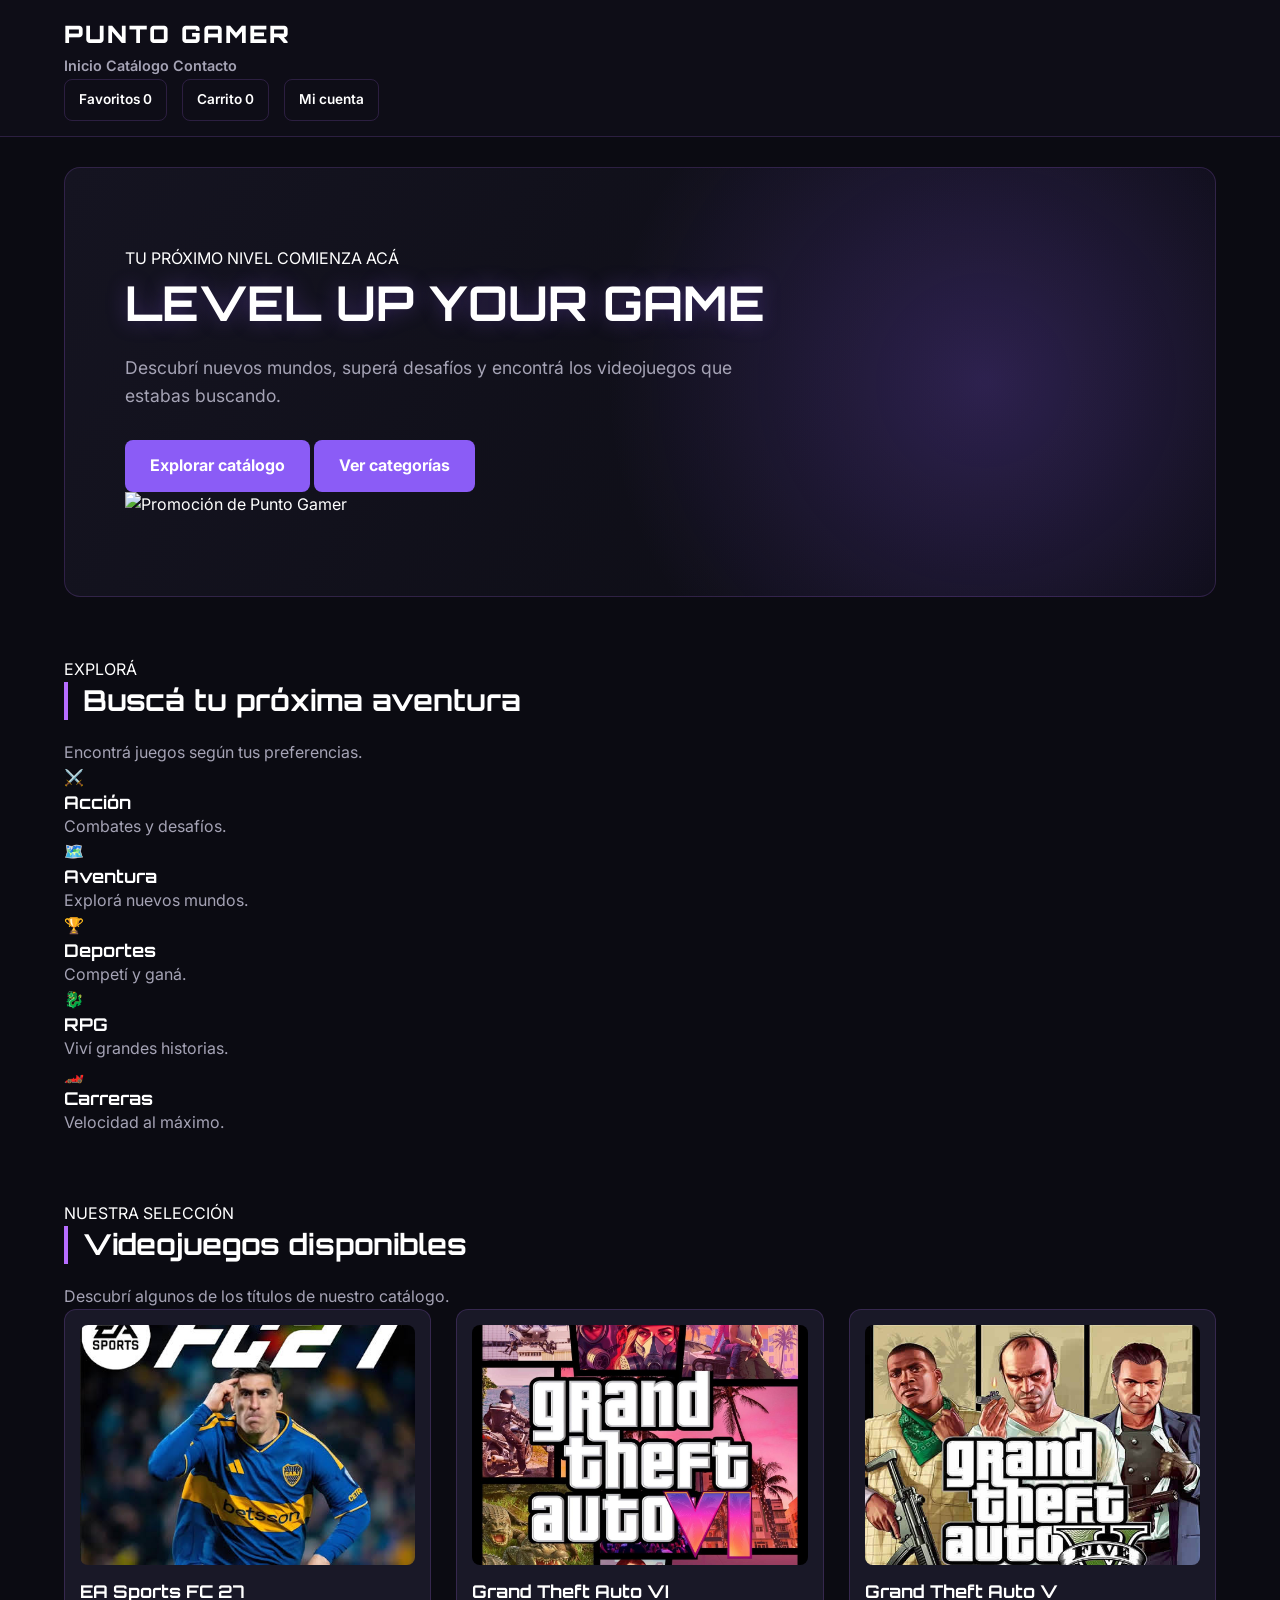
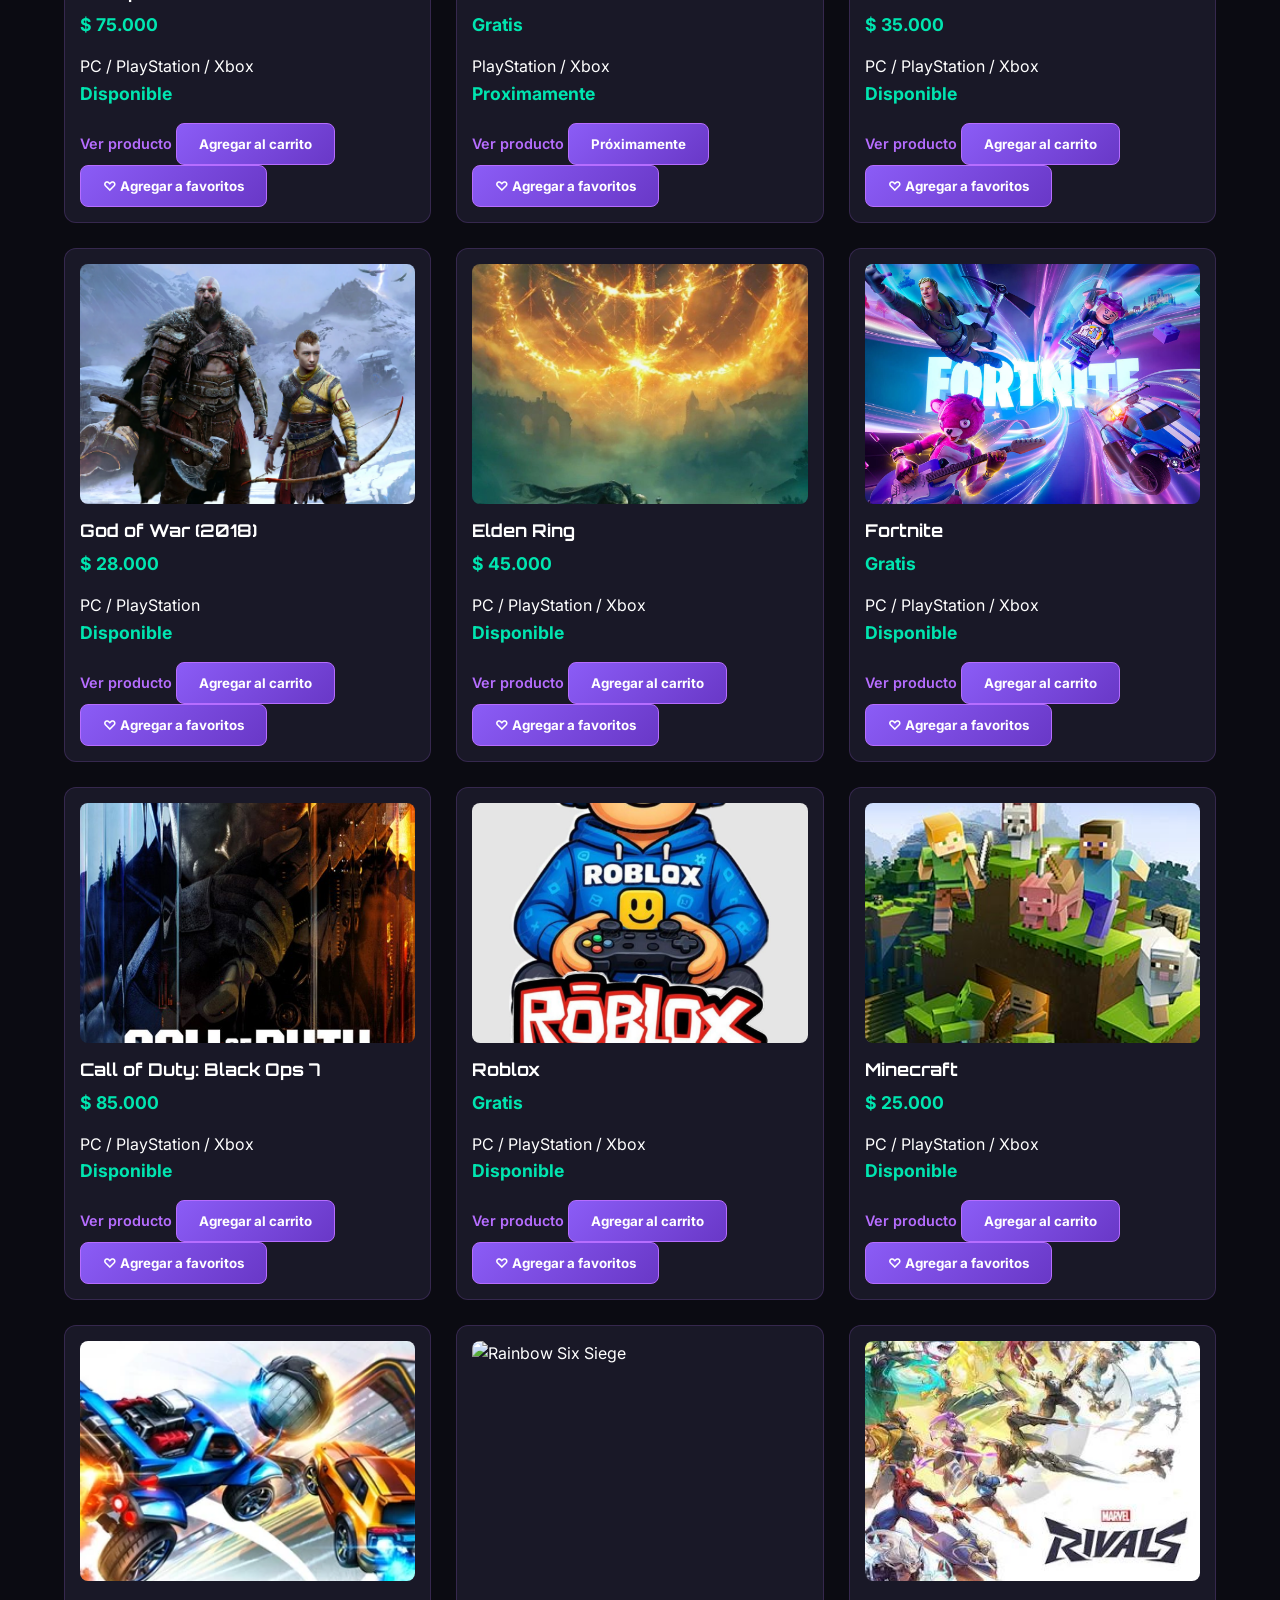
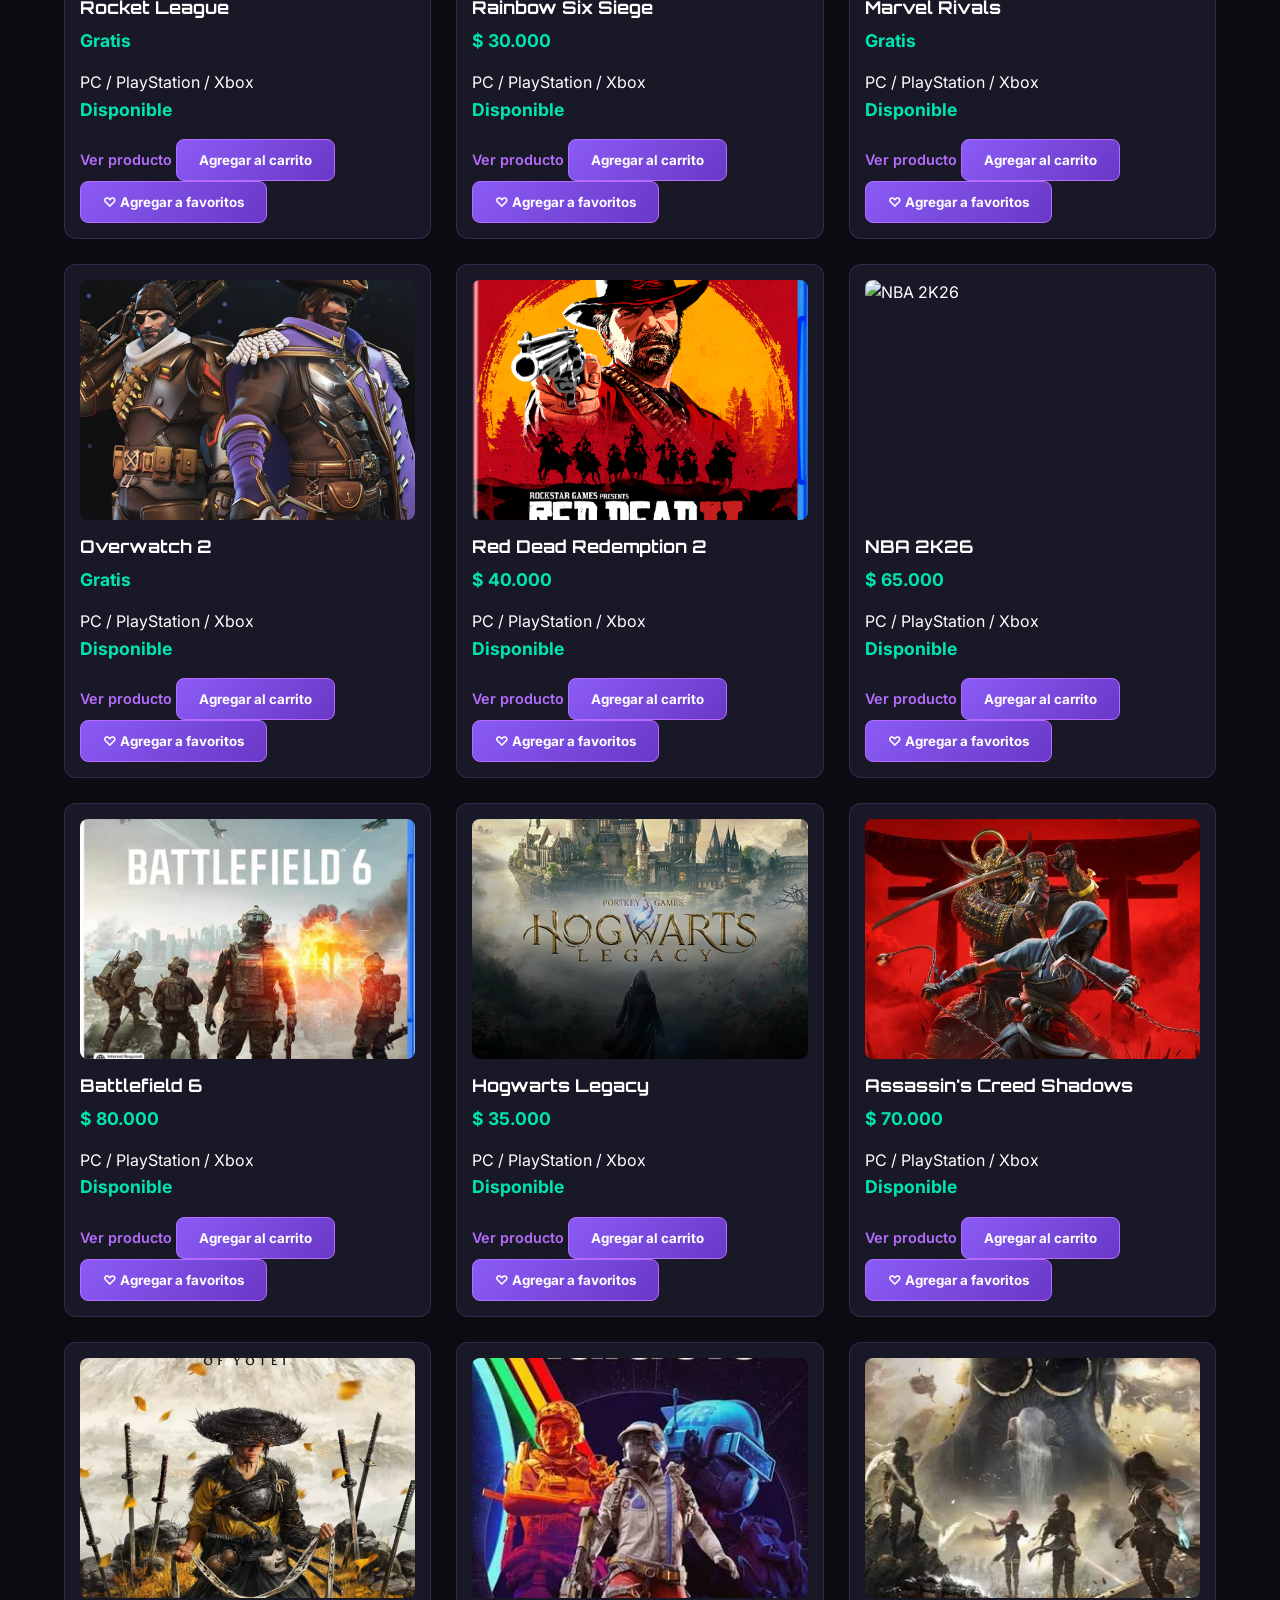
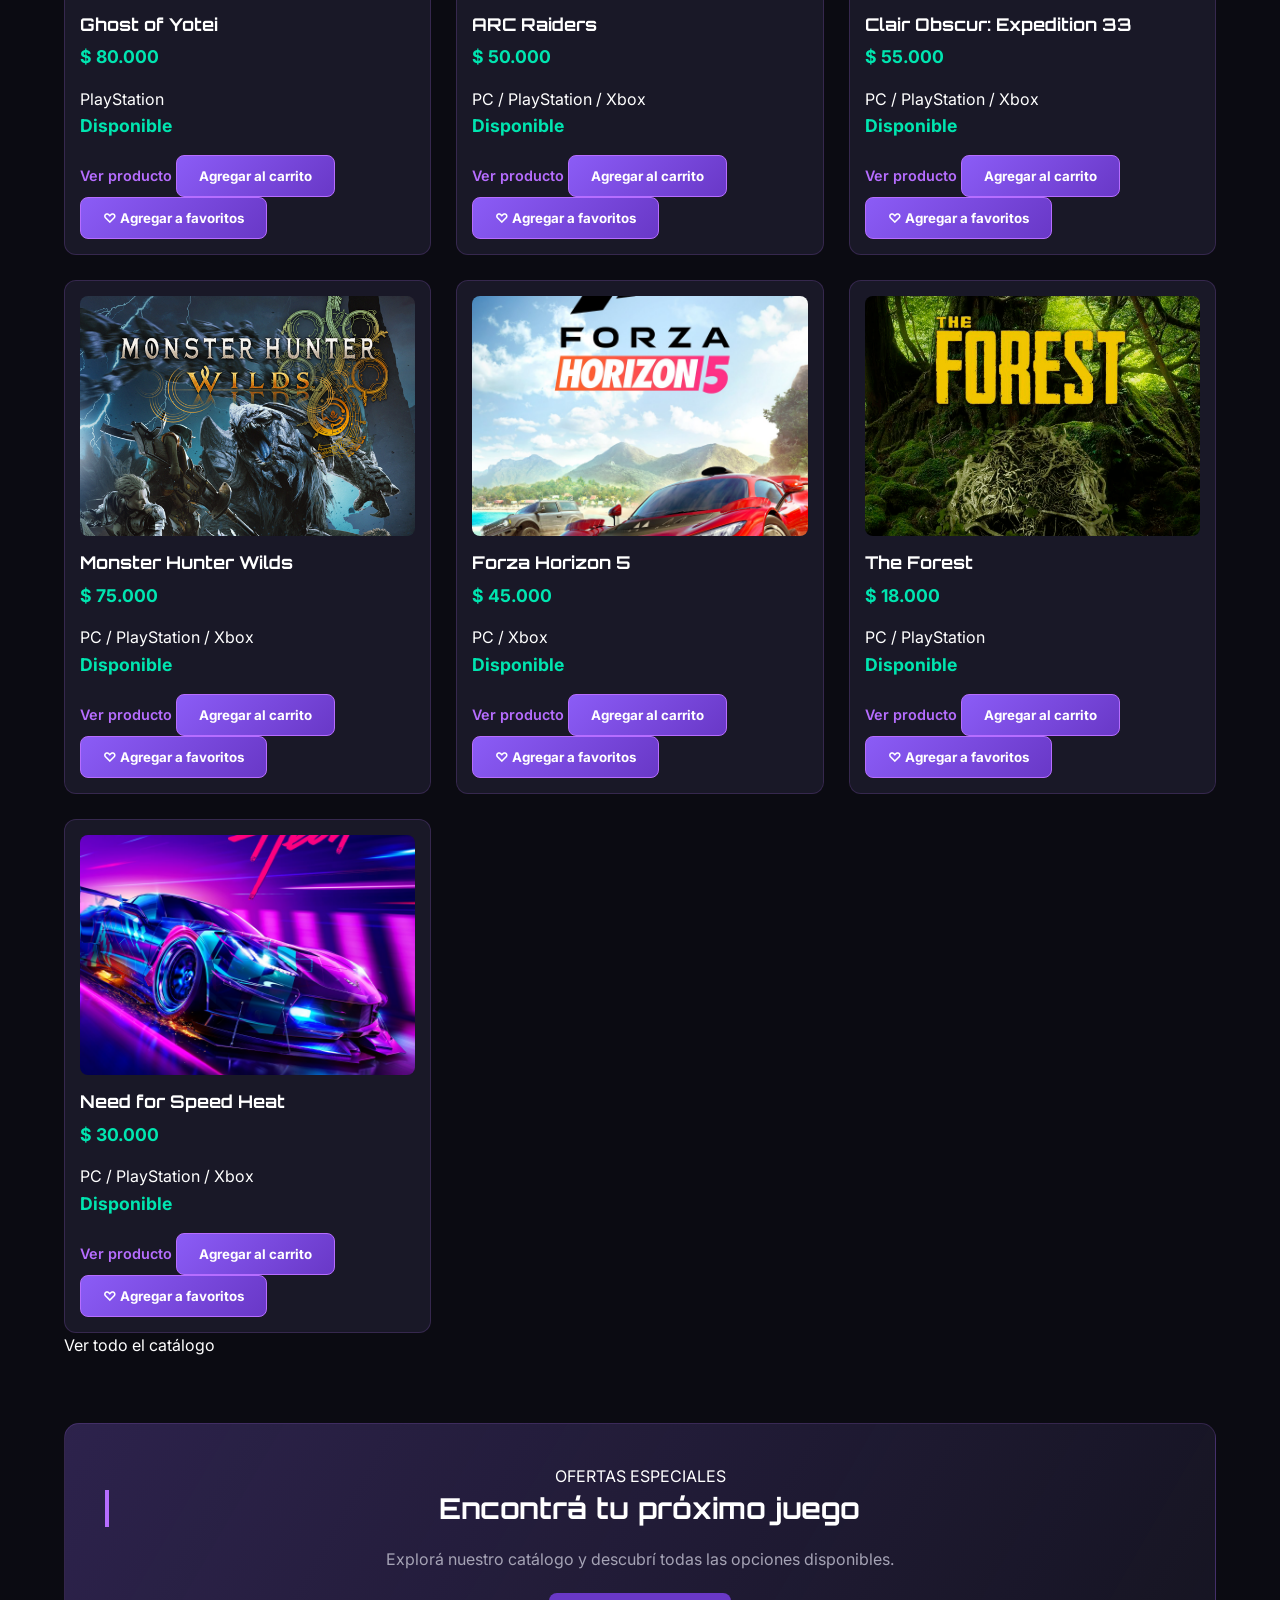
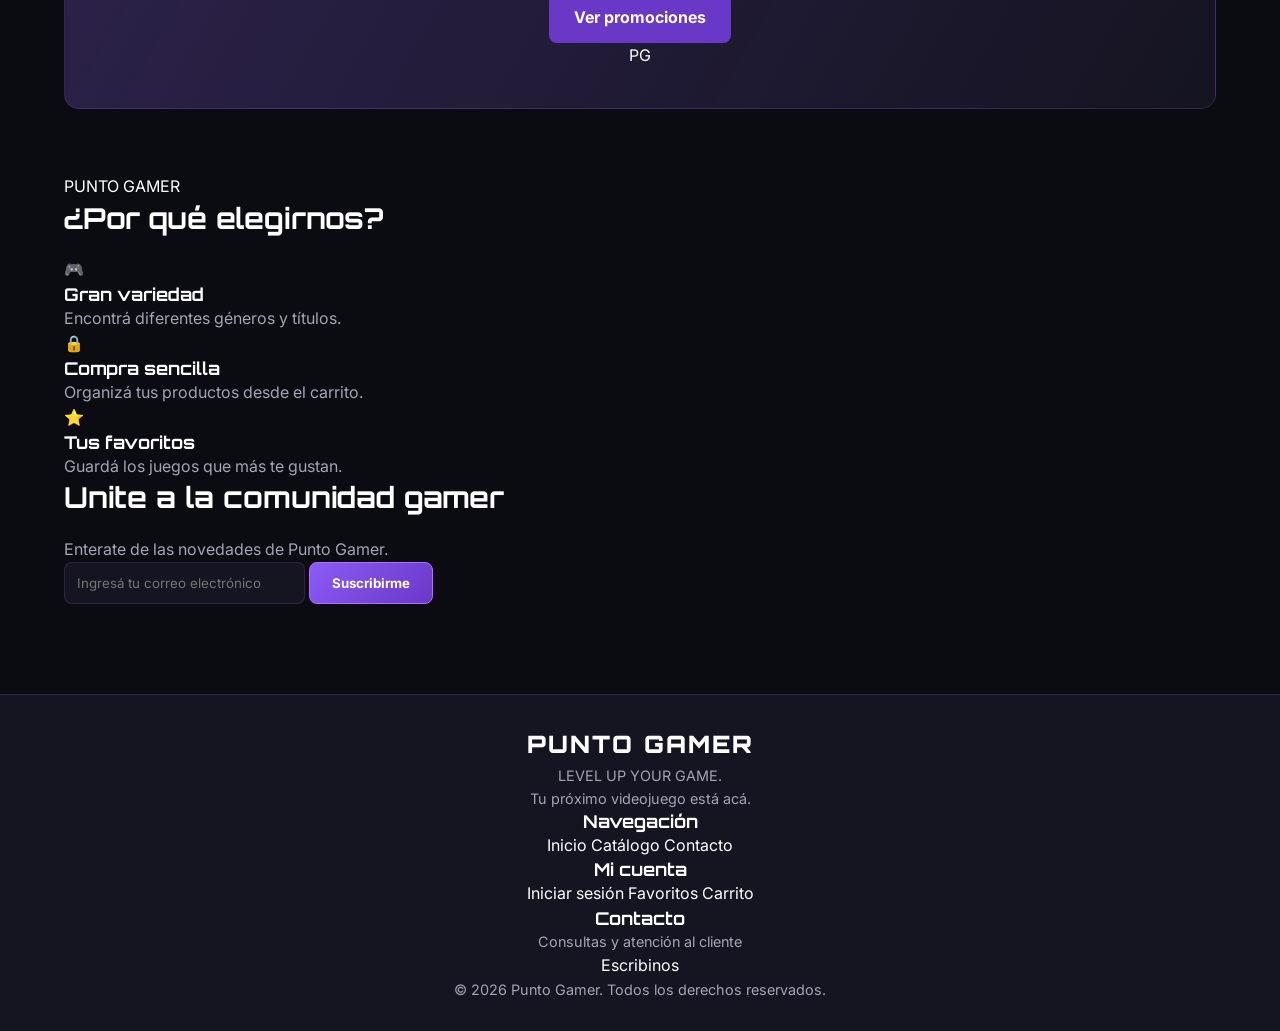
==== index.html @ 6cdcd32a "Primera entrega de Punto Gamer" ====
<!DOCTYPE html>
<html lang="es">
<head>
    <meta charset="UTF-8">
    <meta name="viewport" content="width=device-width, initial-scale=1.0">

    <meta name="description" content="Punto Gamer: encontrá videojuegos para PlayStation 4 y PlayStation 5.">
    <title>Punto Gamer | Tu tienda de videojuegos</title>

    <link rel="preconnect" href="https://fonts.googleapis.com">
    <link rel="preconnect" href="https://fonts.gstatic.com" crossorigin>
    <link href="https://fonts.googleapis.com/css2?family=Inter:wght@400;500;600;700;800&family=Orbitron:wght@500;600;700;800&display=swap" rel="stylesheet">

    <link rel="stylesheet" href="css/style.css">
</head>

<body>

    <!-- ENCABEZADO -->
    <header class="header">
        <div class="container header-container">

            <a href="index.html" class="logo">
                PUNTO <span>GAMER</span>
            </a>

            <nav class="nav">
                <a href="index.html" class="active">Inicio</a>
                <a href="pages/catalogo.html">Catálogo</a>
                <a href="pages/contacto.html">Contacto</a>
            </nav>

            <div class="header-actions">
                <a href="pages/favoritos.html">
                    Favoritos
                    <span id="contador-favoritos">0</span>
                </a>

                <a href="pages/carrito.html">
                    Carrito
                    <span id="contador-carrito">0</span>
                </a>

                <a href="pages/login.html">Mi cuenta</a>
            </div>

        </div>
    </header>

    <main>

        <!-- BANNER PRINCIPAL -->
        <section class="hero">
            <div class="container hero-content">

                <div class="hero-text">
                    <span class="hero-tag">TU PRÓXIMO NIVEL COMIENZA ACÁ</span>

                    <h1>
                        LEVEL UP
                        <span>YOUR GAME</span>
                    </h1>

                    <p>
                        Descubrí nuevos mundos, superá desafíos
                        y encontrá los videojuegos que estabas buscando.
                    </p>

                    <div class="hero-buttons">
                        <a href="pages/catalogo.html" class="btn">
                            Explorar catálogo
                        </a>

                        <a href="#categorias" class="btn btn-secondary">
                            Ver categorías
                        </a>
                    </div>
                </div>

                <div class="hero-image">
                    <img
                        src="assets/img/banners/banner-principal.jpg"
                        alt="Promoción de Punto Gamer"
                    >
                </div>

            </div>
        </section>

        <!-- CATEGORÍAS -->
        <section class="categories" id="categorias">
            <div class="container">

                <div class="section-heading">
                    <span class="section-tag">EXPLORÁ</span>
                    <h2>Buscá tu próxima aventura</h2>
                    <p>Encontrá juegos según tus preferencias.</p>
                </div>

                <div class="category-grid">

                    <a href="pages/catalogo.html" class="category-card">
                        <div class="category-icon">⚔️</div>
                        <h3>Acción</h3>
                        <p>Combates y desafíos.</p>
                    </a>

                    <a href="pages/catalogo.html" class="category-card">
                        <div class="category-icon">🗺️</div>
                        <h3>Aventura</h3>
                        <p>Explorá nuevos mundos.</p>
                    </a>

                    <a href="pages/catalogo.html" class="category-card">
                        <div class="category-icon">🏆</div>
                        <h3>Deportes</h3>
                        <p>Competí y ganá.</p>
                    </a>

                    <a href="pages/catalogo.html" class="category-card">
                        <div class="category-icon">🐉</div>
                        <h3>RPG</h3>
                        <p>Viví grandes historias.</p>
                    </a>

                    <a href="pages/catalogo.html" class="category-card">
                        <div class="category-icon">🏎️</div>
                        <h3>Carreras</h3>
                        <p>Velocidad al máximo.</p>
                    </a>

                </div>
            </div>
        </section>

        <!-- VIDEOJUEGOS -->
        <section class="featured">
            <div class="container">

                <div class="section-heading">
                    <span class="section-tag">NUESTRA SELECCIÓN</span>
                    <h2>Videojuegos disponibles</h2>
                    <p>Descubrí algunos de los títulos de nuestro catálogo.</p>
                </div>

                <div class="product-list" id="lista-productos"></div>

                <div class="section-footer">
                    <a href="pages/catalogo.html" class="btn">
                        Ver todo el catálogo
                    </a>
                </div>

            </div>
        </section>

        <!-- PROMOCIONES -->
        <section class="offers">
            <div class="container">

                <div class="offer-content">
                    <div>
                        <span class="section-tag">OFERTAS ESPECIALES</span>
                        <h2>Encontrá tu próximo juego</h2>
                        <p>
                            Explorá nuestro catálogo y descubrí
                            todas las opciones disponibles.
                        </p>

                        <a href="pages/catalogo.html" class="btn">
                            Ver promociones
                        </a>
                    </div>

                    <div class="offer-decoration">
                        <span>PG</span>
                    </div>
                </div>

            </div>
        </section>

        <!-- VENTAJAS -->
        <section class="benefits">
            <div class="container">

                <div class="section-heading">
                    <span class="section-tag">PUNTO GAMER</span>
                    <h2>¿Por qué elegirnos?</h2>
                </div>

                <div class="benefits-grid">

                    <article class="benefit-card">
                        <span>🎮</span>
                        <h3>Gran variedad</h3>
                        <p>Encontrá diferentes géneros y títulos.</p>
                    </article>

                    <article class="benefit-card">
                        <span>🔒</span>
                        <h3>Compra sencilla</h3>
                        <p>Organizá tus productos desde el carrito.</p>
                    </article>

                    <article class="benefit-card">
                        <span>⭐</span>
                        <h3>Tus favoritos</h3>
                        <p>Guardá los juegos que más te gustan.</p>
                    </article>

                </div>
            </div>
        </section>

        <!-- NEWSLETTER -->
        <section class="newsletter">
            <div class="container">
                <h2>Unite a la comunidad gamer</h2>
                <p>Enterate de las novedades de Punto Gamer.</p>

                <form class="newsletter-form">
                    <input
                        type="email"
                        placeholder="Ingresá tu correo electrónico"
                        aria-label="Correo electrónico"
                        required
                    >

                    <button type="submit" class="btn">
                        Suscribirme
                    </button>
                </form>
            </div>
        </section>

    </main>

    <!-- PIE DE PÁGINA -->
    <footer class="footer">
        <div class="container footer-content">

            <div class="footer-brand">
                <a href="index.html" class="logo">
                    PUNTO <span>GAMER</span>
                </a>

                <p>LEVEL UP YOUR GAME.</p>
                <p>Tu próximo videojuego está acá.</p>
            </div>

            <div class="footer-links">
                <h3>Navegación</h3>
                <a href="index.html">Inicio</a>
                <a href="pages/catalogo.html">Catálogo</a>
                <a href="pages/contacto.html">Contacto</a>
            </div>

            <div class="footer-links">
                <h3>Mi cuenta</h3>
                <a href="pages/login.html">Iniciar sesión</a>
                <a href="pages/favoritos.html">Favoritos</a>
                <a href="pages/carrito.html">Carrito</a>
            </div>

            <div class="footer-links">
                <h3>Contacto</h3>
                <p>Consultas y atención al cliente</p>
                <a href="pages/contacto.html">Escribinos</a>
            </div>

        </div>

        <div class="footer-bottom">
            <p>&copy; 2026 Punto Gamer. Todos los derechos reservados.</p>
        </div>
    </footer>


<!-- JAVASCRIPT -->

<script src="js/storage.js"></script>
<script src="js/productos.js"></script>
<script src="js/main.js"></script>
<script src="js/carrito.js"></script>
<script src="js/favoritos.js"></script>
<script src="js/catalogo.js"></script>

</body>
</html>
---- css/style.css ----
/* =================================
   PUNTO GAMER - ESTILOS GENERALES
================================= */

/* TIPOGRAFIAS */
@import url('https://fonts.googleapis.com/css2?family=Inter:wght@400;500;600;700;800&family=Orbitron:wght@500;600;700;800;900&display=swap');

/* IMPORTAR ESTILOS */
@import url("./header.css");
@import url("./home.css");
@import url("./catalogo.css");
@import url("./carrito.css");
@import url("./responsive.css");

/* VARIABLES DE COLORES */
:root {
    --bg-main: #0B0B12;
    --bg-secondary: #151421;
    --bg-card: #191827;

    --purple: #8B5CF6;
    --purple-light: #B66DFF;
    --purple-dark: #6938C7;

    --green: #00E5B0;

    --white: #FFFFFF;
    --text-secondary: #A5A3B5;

    --border: rgba(182, 109, 255, 0.18);

    --shadow-purple: 0 0 20px rgba(139, 92, 246, 0.25);
}

/* CONFIGURACION GENERAL */
* {
    margin: 0;
    padding: 0;
    box-sizing: border-box;
}

html {
    scroll-behavior: smooth;
}

body {
    background-color: var(--bg-main);
    color: var(--white);
    font-family: 'Inter', sans-serif;
    line-height: 1.6;
    min-height: 100vh;
}

/* TITULOS */
h1, h2, h3 {
    font-family: 'Orbitron', sans-serif;
    font-weight: 700;
    line-height: 1.3;
}

h1 {
    font-size: 2.5rem;
}

h2 {
    font-size: 1.8rem;
    margin-bottom: 20px;
}

h3 {
    font-size: 1.1rem;
}

/* ENLACES */
a {
    color: inherit;
    text-decoration: none;
}

/* BOTONES */
button {
    background: linear-gradient(
        135deg,
        var(--purple),
        var(--purple-dark)
    );

    color: var(--white);
    border: 1px solid var(--purple-light);
    border-radius: 8px;

    padding: 12px 22px;

    font-family: 'Inter', sans-serif;
    font-weight: 700;

    cursor: pointer;
    transition: 0.3s ease;
}

button:hover {
    transform: translateY(-3px);
    box-shadow: var(--shadow-purple);
    filter: brightness(1.2);
}

/* CAMPOS DE FORMULARIO */
input, select, textarea {
    background-color: var(--bg-secondary);
    color: var(--white);

    border: 1px solid var(--border);
    border-radius: 8px;

    padding: 12px;
    font-family: 'Inter', sans-serif;

    outline: none;
}

input:focus, select:focus, textarea:focus {
    border-color: var(--purple-light);
    box-shadow: 0 0 10px rgba(182, 109, 255, 0.15);
}

/* TEXTO SECUNDARIO */
p {
    color: var(--text-secondary);
}

/* CONTENEDORES */
main {
    width: 100%;
    max-width: 1400px;
    margin: 0 auto;
    padding: 30px 5%;
}

/* IMAGENES */
img {
    max-width: 100%;
    display: block;
}

/* PIE DE PAGINA */
footer {
    background-color: var(--bg-secondary);
    border-top: 1px solid var(--border);

    padding: 30px 5%;
    text-align: center;
    margin-top: 60px;
}

footer p {
    font-size: 0.9rem;
}

/* =================================
   DESCRIPCION DEL VIDEOJUEGO
================================= */

.detail-description {
    margin-top: 45px;
    padding: 30px;
    background: #15151f;
    border: 1px solid rgba(255, 255, 255, 0.08);
    border-radius: 12px;
}

.detail-description h2 {
    margin-bottom: 20px;
    font-family: "Orbitron", sans-serif;
    font-size: 1.4rem;
}

.detail-description p {
    color: #c5c5d0;
    font-size: 1rem;
    line-height: 1.8;
    white-space: pre-line;
}

/* =================================
   LOGIN Y REGISTRO
================================= */

.account-grid {
    display: grid;
    grid-template-columns: repeat(2, 1fr);
    gap: 30px;
    max-width: 1000px;
    margin: 0 auto;
}

.account-card {
    background: var(--bg-card);
    border: 1px solid var(--border);
    border-radius: 12px;
    padding: 30px;
}

.account-card h2 {
    font-size: 1.4rem;
}

.account-card > p {
    margin-bottom: 25px;
}

.form-group {
    display: flex;
    flex-direction: column;
    gap: 8px;
    margin-bottom: 20px;
}

.form-group label {
    font-weight: 600;
}

.form-group input {
    width: 100%;
}

.account-card button {
    width: 100%;
}

.form-message {
    margin-top: 15px;
    font-size: 0.9rem;
    font-weight: 600;
}

.form-message.success {
    color: var(--green);
}

.form-message.error {
    color: #ff5c70;
}

/* DISEÑO RESPONSIVE */
@media (max-width: 768px) {
    .account-grid {
        grid-template-columns: 1fr;
    }
}
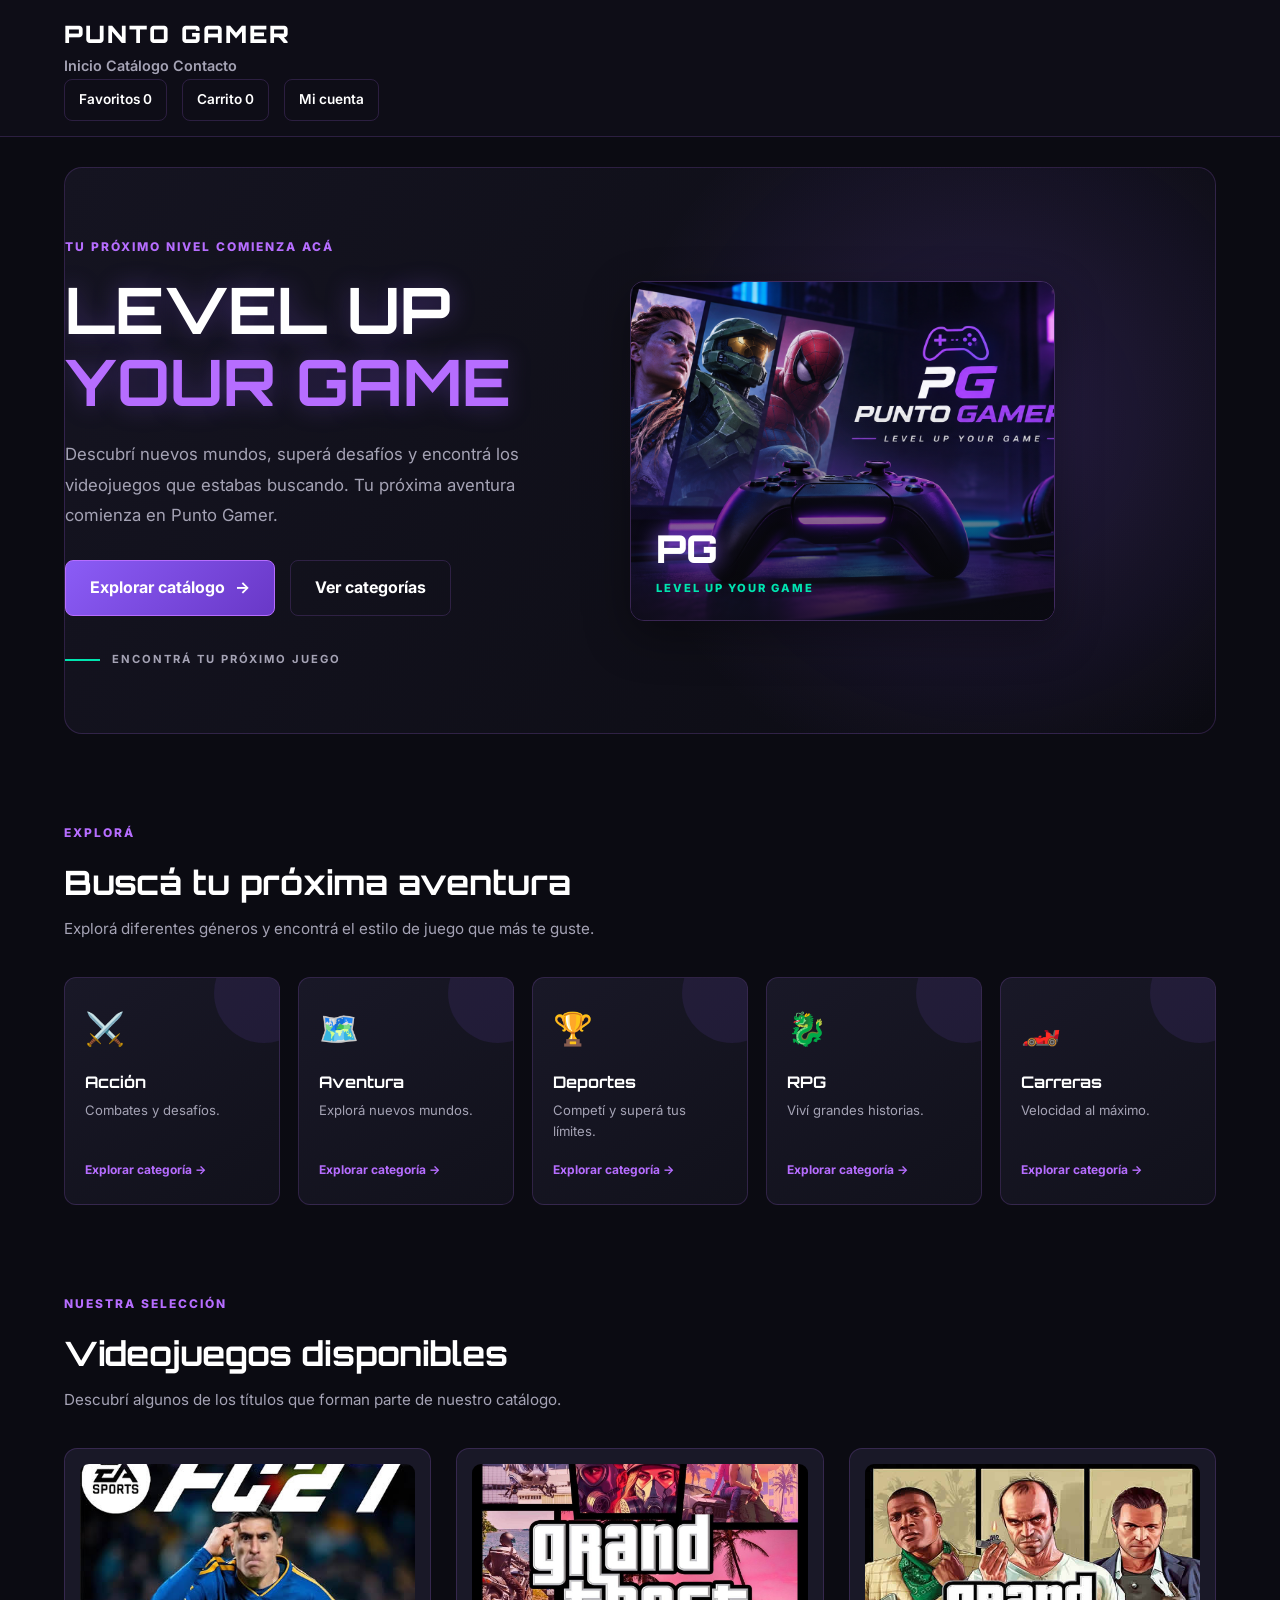
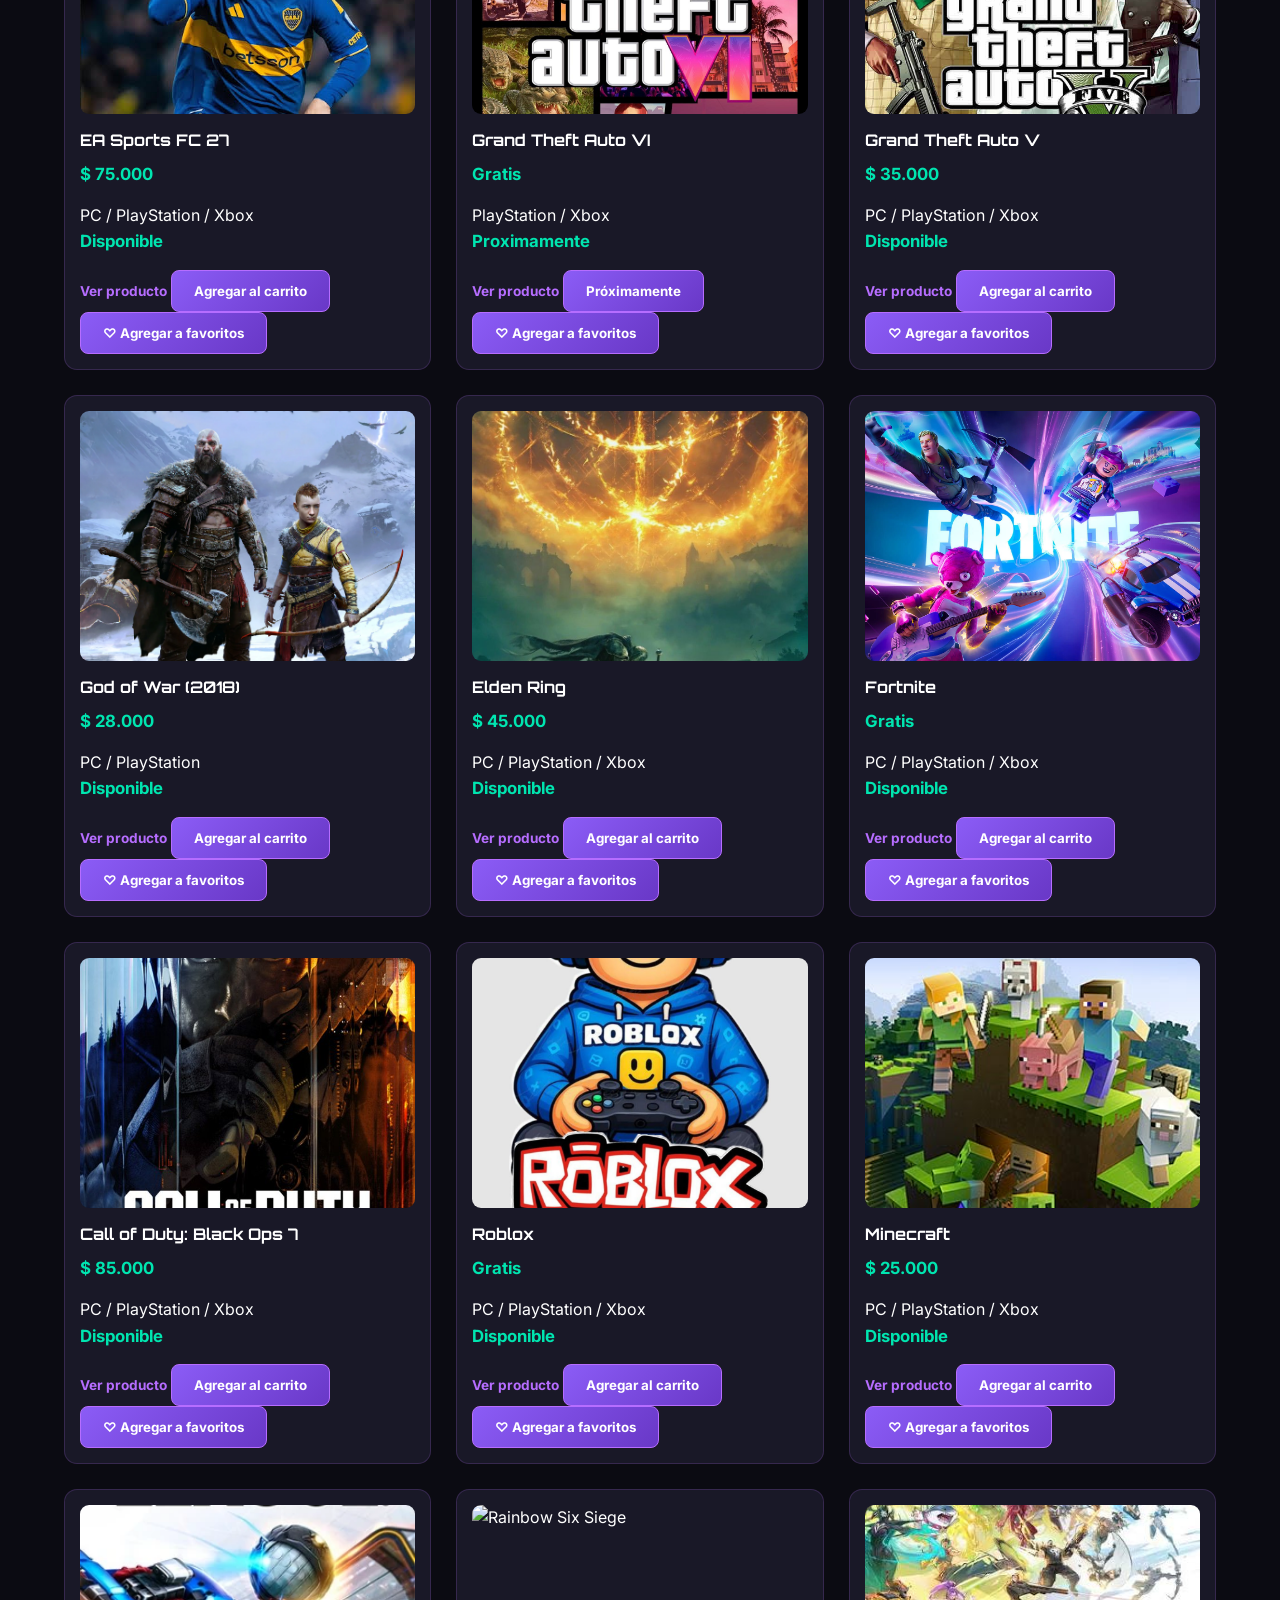
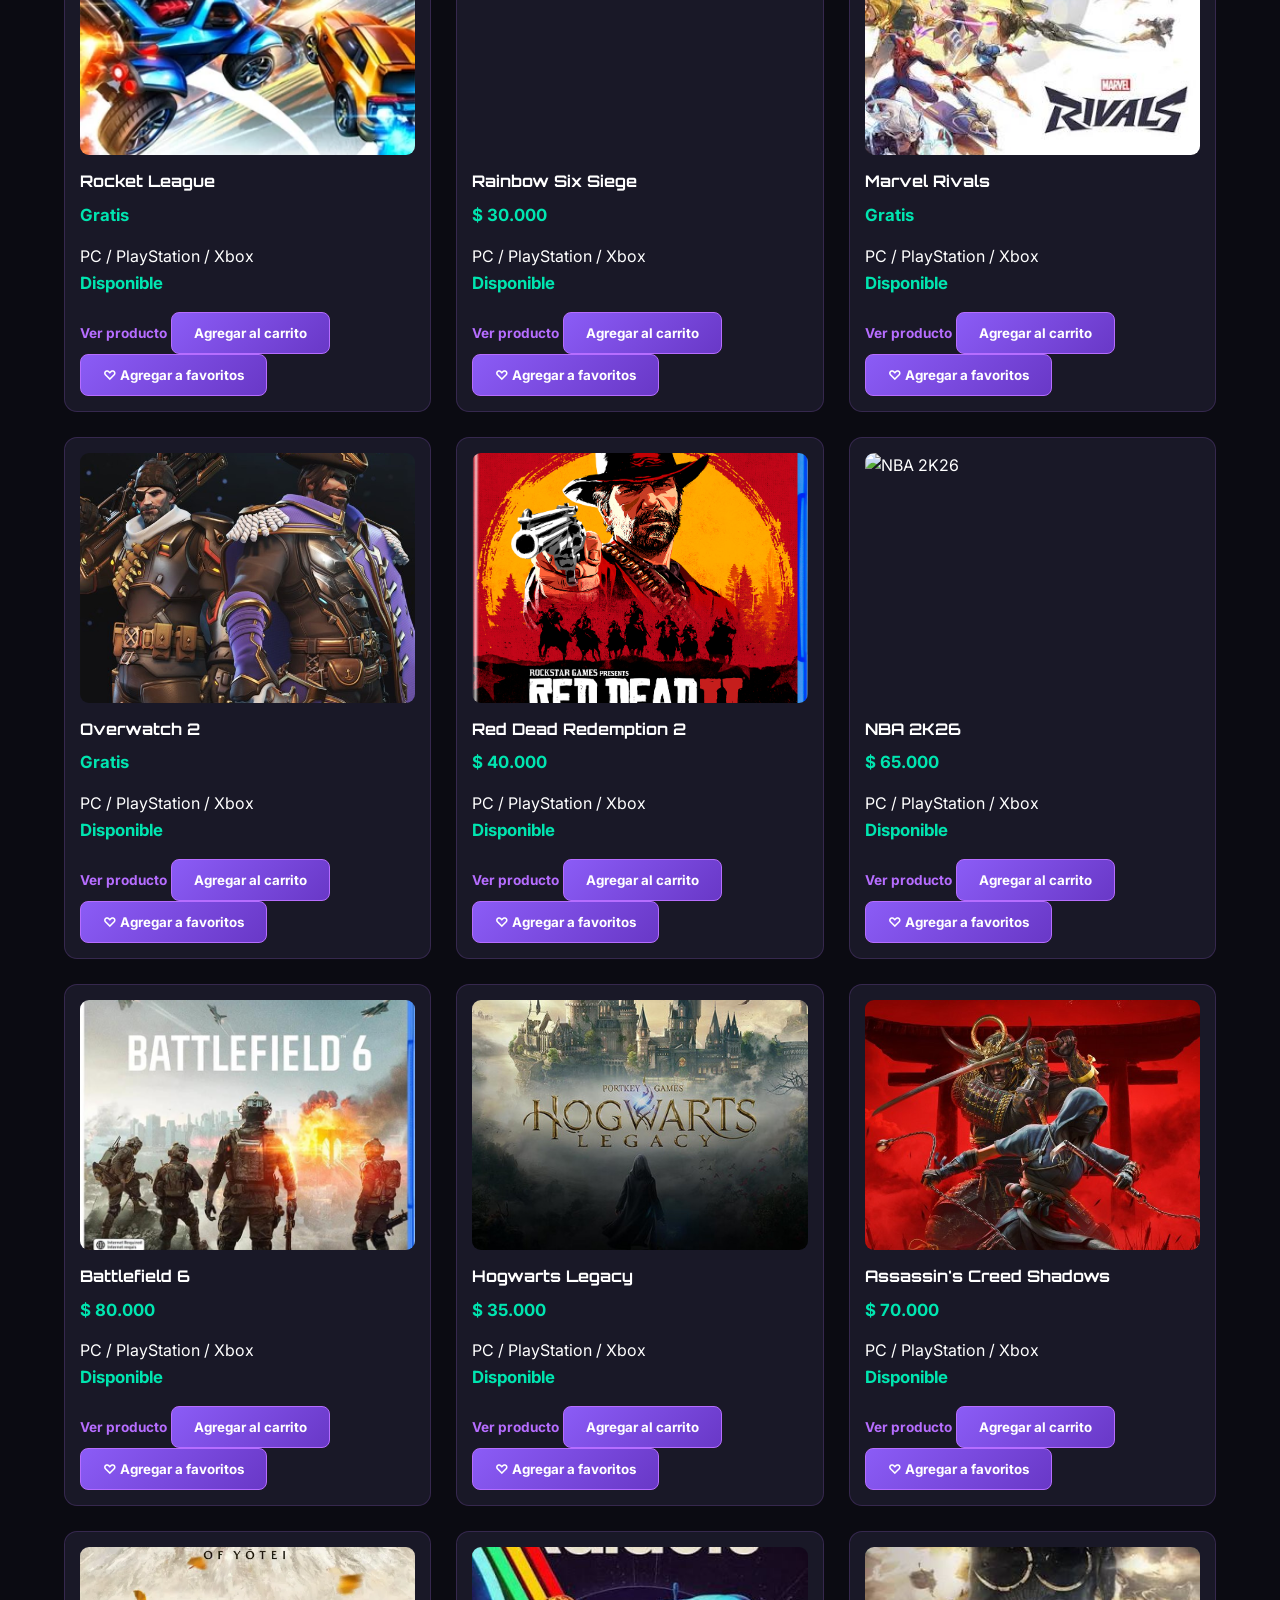
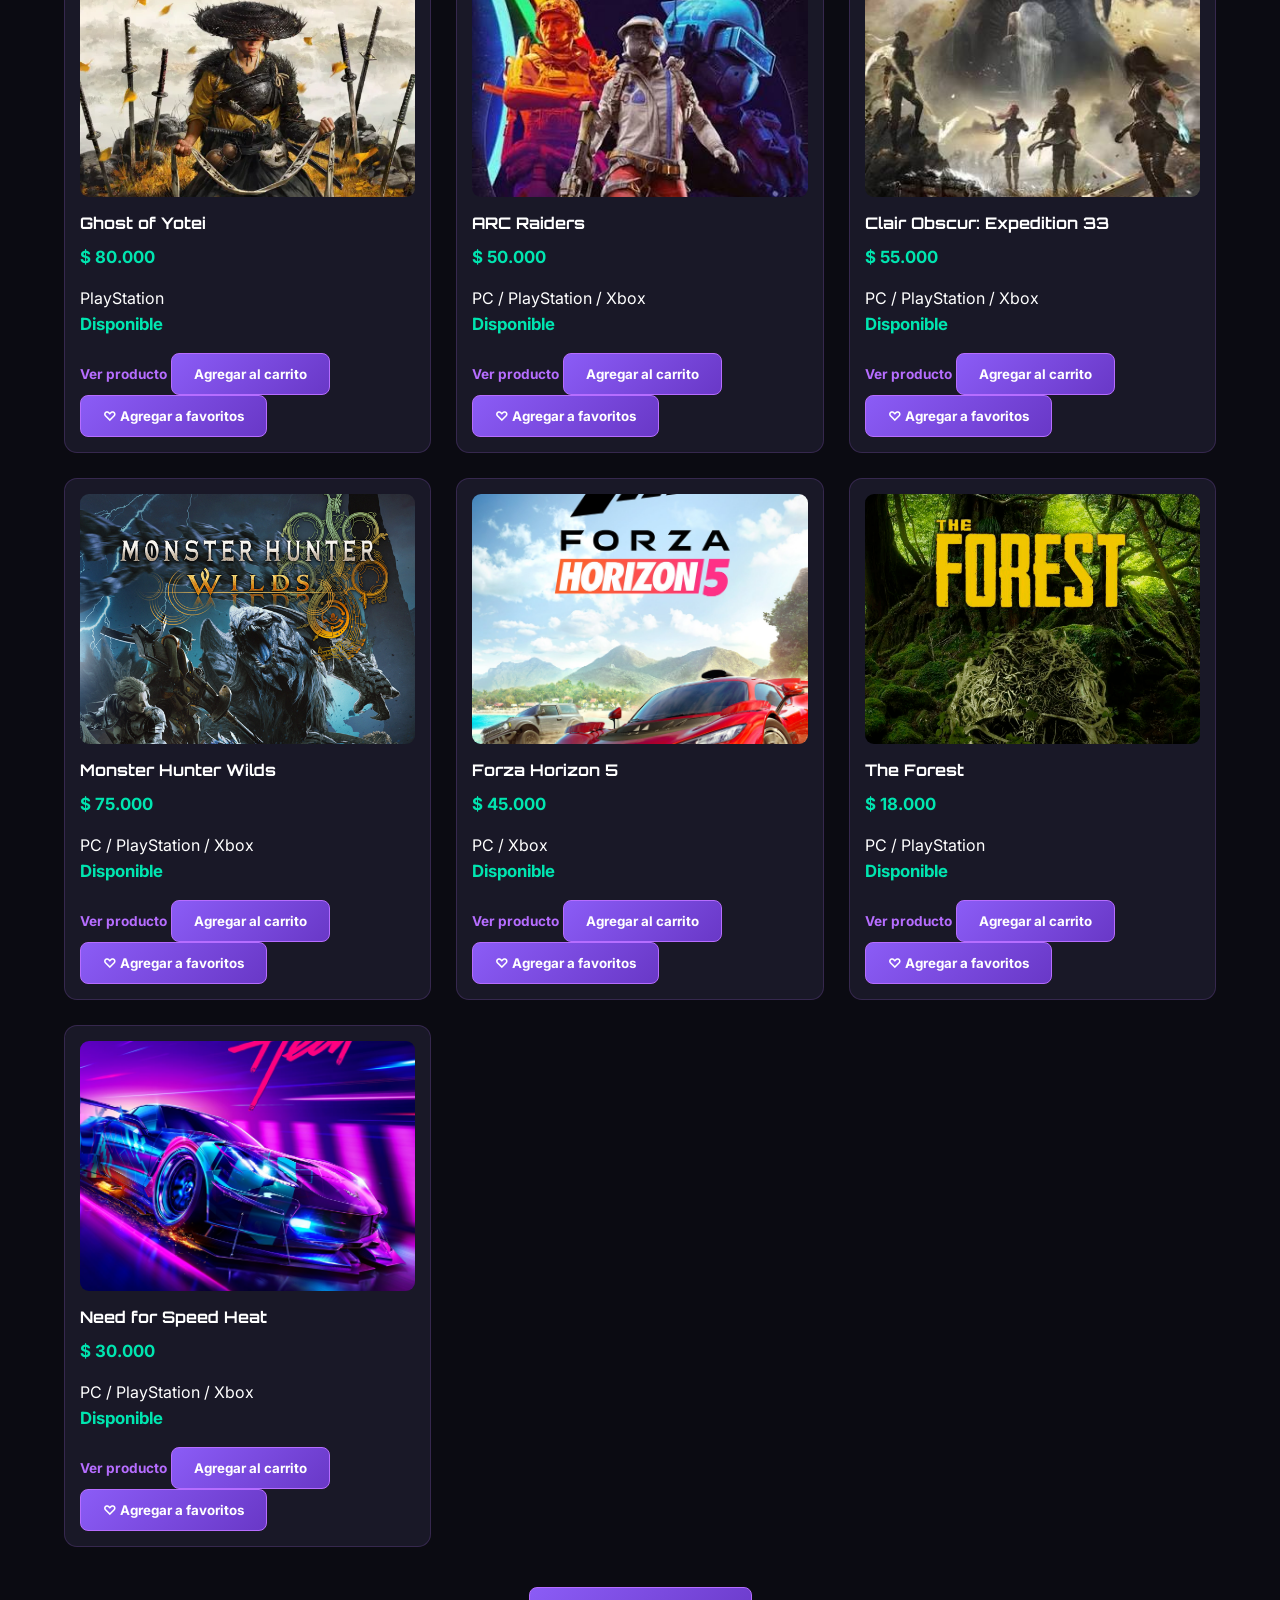
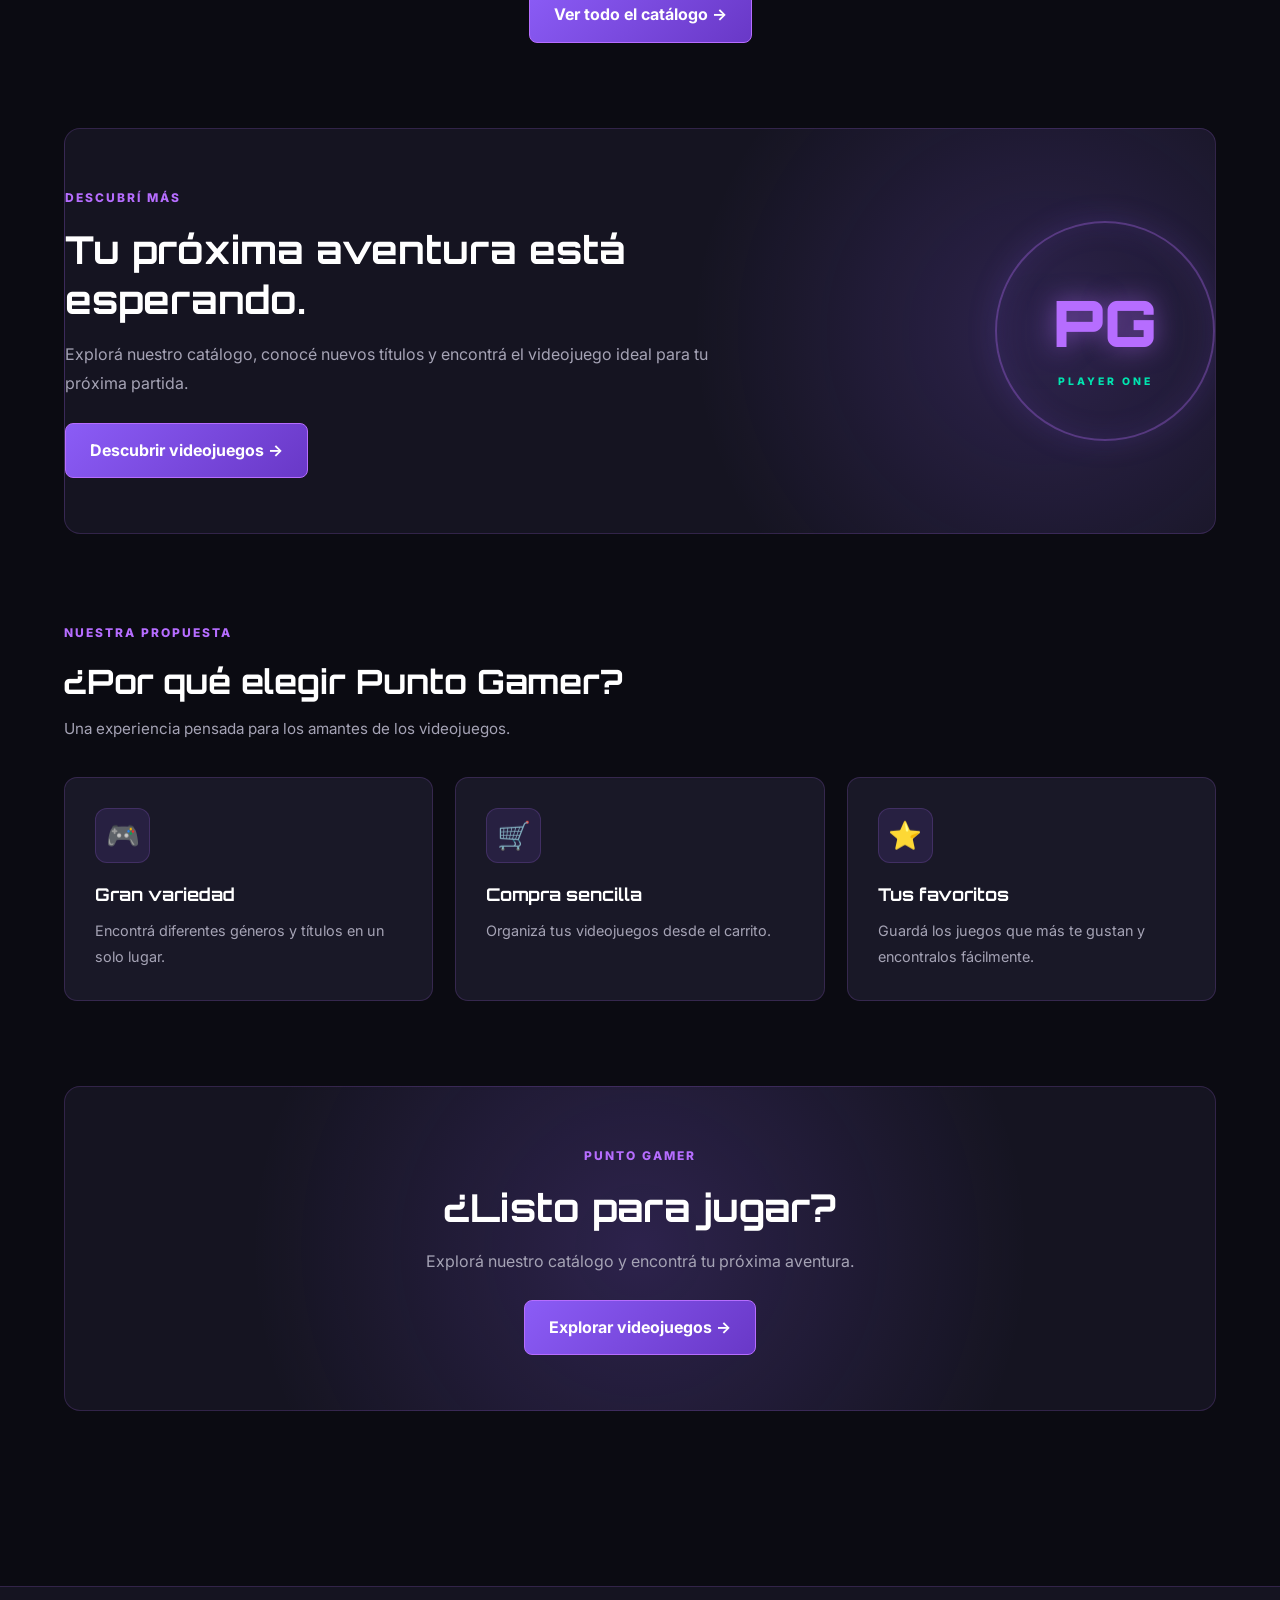
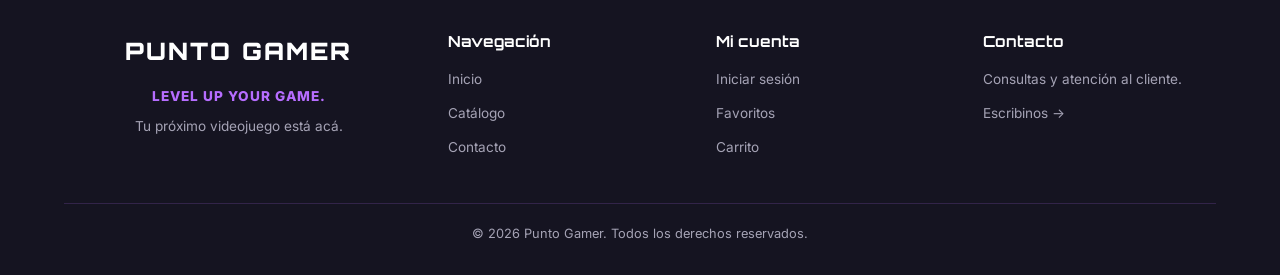
==== commit 053ff98b: "mejoras menu principal" ====
--- a/index.html
+++ b/index.html
@@ -1,15 +1,20 @@
 
 <!DOCTYPE html>
 <html lang="es">
+
 <head>
     <meta charset="UTF-8">
     <meta name="viewport" content="width=device-width, initial-scale=1.0">
 
-    <meta name="description" content="Punto Gamer: encontrá videojuegos para PlayStation 4 y PlayStation 5.">
+    <meta name="description" content="Punto Gamer: descubrí videojuegos de diferentes géneros y plataformas. Encontrá tu próxima aventura.">
+
+    <meta name="theme-color" content="#0B0B12">
+
     <title>Punto Gamer | Tu tienda de videojuegos</title>
 
     <link rel="preconnect" href="https://fonts.googleapis.com">
     <link rel="preconnect" href="https://fonts.gstatic.com" crossorigin>
+
     <link href="https://fonts.googleapis.com/css2?family=Inter:wght@400;500;600;700;800&family=Orbitron:wght@500;600;700;800&display=swap" rel="stylesheet">
 
     <link rel="stylesheet" href="css/style.css">
@@ -32,6 +37,7 @@
             </nav>
 
             <div class="header-actions">
+
                 <a href="pages/favoritos.html">
                     Favoritos
                     <span id="contador-favoritos">0</span>
@@ -42,7 +48,10 @@
                     <span id="contador-carrito">0</span>
                 </a>
 
-                <a href="pages/login.html">Mi cuenta</a>
+                <a href="pages/login.html" class="account-link">
+                    Mi cuenta
+                </a>
+
             </div>
 
         </div>
@@ -50,12 +59,15 @@
 
     <main>
 
-        <!-- BANNER PRINCIPAL -->
+        <!-- PORTADA PRINCIPAL -->
         <section class="hero">
-            <div class="container hero-content">
-
-                <div class="hero-text">
-                    <span class="hero-tag">TU PRÓXIMO NIVEL COMIENZA ACÁ</span>
+            <div class="container hero-container">
+
+                <div class="hero-content">
+
+                    <span class="hero-tag">
+                        TU PRÓXIMO NIVEL COMIENZA ACÁ
+                    </span>
 
                     <h1>
                         LEVEL UP
@@ -65,24 +77,41 @@
                     <p>
                         Descubrí nuevos mundos, superá desafíos
                         y encontrá los videojuegos que estabas buscando.
+                        Tu próxima aventura comienza en Punto Gamer.
                     </p>
 
                     <div class="hero-buttons">
+
                         <a href="pages/catalogo.html" class="btn">
                             Explorar catálogo
+                            <span>→</span>
                         </a>
 
                         <a href="#categorias" class="btn btn-secondary">
                             Ver categorías
                         </a>
+
                     </div>
+
+                    <div class="hero-note">
+                        <span class="hero-note-line"></span>
+                        <span>ENCONTRÁ TU PRÓXIMO JUEGO</span>
+                    </div>
+
                 </div>
 
                 <div class="hero-image">
                     <img
                         src="assets/img/banners/banner-principal.jpg"
-                        alt="Promoción de Punto Gamer"
+                        alt="Universo gaming de Punto Gamer"
                     >
+
+                    <div class="hero-image-overlay"></div>
+
+                    <div class="hero-image-label">
+                        <span>PG</span>
+                        <p>LEVEL UP YOUR GAME</p>
+                    </div>
                 </div>
 
             </div>
@@ -93,9 +122,18 @@
             <div class="container">
 
                 <div class="section-heading">
-                    <span class="section-tag">EXPLORÁ</span>
+
+                    <span class="section-tag">
+                        EXPLORÁ
+                    </span>
+
                     <h2>Buscá tu próxima aventura</h2>
-                    <p>Encontrá juegos según tus preferencias.</p>
+
+                    <p>
+                        Explorá diferentes géneros y encontrá
+                        el estilo de juego que más te guste.
+                    </p>
+
                 </div>
 
                 <div class="category-grid">
@@ -104,51 +142,69 @@
                         <div class="category-icon">⚔️</div>
                         <h3>Acción</h3>
                         <p>Combates y desafíos.</p>
+                        <span class="category-link">Explorar categoría →</span>
                     </a>
 
                     <a href="pages/catalogo.html" class="category-card">
                         <div class="category-icon">🗺️</div>
                         <h3>Aventura</h3>
                         <p>Explorá nuevos mundos.</p>
+                        <span class="category-link">Explorar categoría →</span>
                     </a>
 
                     <a href="pages/catalogo.html" class="category-card">
                         <div class="category-icon">🏆</div>
                         <h3>Deportes</h3>
-                        <p>Competí y ganá.</p>
+                        <p>Competí y superá tus límites.</p>
+                        <span class="category-link">Explorar categoría →</span>
                     </a>
 
                     <a href="pages/catalogo.html" class="category-card">
                         <div class="category-icon">🐉</div>
                         <h3>RPG</h3>
                         <p>Viví grandes historias.</p>
+                        <span class="category-link">Explorar categoría →</span>
                     </a>
 
                     <a href="pages/catalogo.html" class="category-card">
                         <div class="category-icon">🏎️</div>
                         <h3>Carreras</h3>
                         <p>Velocidad al máximo.</p>
-                    </a>
-
-                </div>
-            </div>
-        </section>
-
-        <!-- VIDEOJUEGOS -->
+                        <span class="category-link">Explorar categoría →</span>
+                    </a>
+
+                </div>
+
+            </div>
+        </section>
+
+        <!-- VIDEOJUEGOS DESTACADOS -->
         <section class="featured">
             <div class="container">
 
                 <div class="section-heading">
-                    <span class="section-tag">NUESTRA SELECCIÓN</span>
+
+                    <span class="section-tag">
+                        NUESTRA SELECCIÓN
+                    </span>
+
                     <h2>Videojuegos disponibles</h2>
-                    <p>Descubrí algunos de los títulos de nuestro catálogo.</p>
-                </div>
-
-                <div class="product-list" id="lista-productos"></div>
+
+                    <p>
+                        Descubrí algunos de los títulos
+                        que forman parte de nuestro catálogo.
+                    </p>
+
+                </div>
+
+                <div
+                    class="product-list"
+                    id="lista-productos"
+                ></div>
 
                 <div class="section-footer">
                     <a href="pages/catalogo.html" class="btn">
-                        Ver todo el catálogo
+                        Ver todo el catálogo →
                     </a>
                 </div>
 
@@ -160,78 +216,124 @@
             <div class="container">
 
                 <div class="offer-content">
-                    <div>
-                        <span class="section-tag">OFERTAS ESPECIALES</span>
-                        <h2>Encontrá tu próximo juego</h2>
+
+                    <div class="offer-text">
+
+                        <span class="section-tag">
+                            DESCUBRÍ MÁS
+                        </span>
+
+                        <h2>
+                            Tu próxima aventura
+                            está esperando.
+                        </h2>
+
                         <p>
-                            Explorá nuestro catálogo y descubrí
-                            todas las opciones disponibles.
+                            Explorá nuestro catálogo, conocé nuevos
+                            títulos y encontrá el videojuego ideal
+                            para tu próxima partida.
                         </p>
 
                         <a href="pages/catalogo.html" class="btn">
-                            Ver promociones
+                            Descubrir videojuegos →
                         </a>
+
                     </div>
 
                     <div class="offer-decoration">
                         <span>PG</span>
+                        <small>PLAYER ONE</small>
                     </div>
-                </div>
-
-            </div>
-        </section>
-
-        <!-- VENTAJAS -->
+
+                </div>
+
+            </div>
+        </section>
+
+        <!-- BENEFICIOS -->
         <section class="benefits">
             <div class="container">
 
                 <div class="section-heading">
-                    <span class="section-tag">PUNTO GAMER</span>
-                    <h2>¿Por qué elegirnos?</h2>
+
+                    <span class="section-tag">
+                        NUESTRA PROPUESTA
+                    </span>
+
+                    <h2>¿Por qué elegir Punto Gamer?</h2>
+
+                    <p>
+                        Una experiencia pensada para los amantes
+                        de los videojuegos.
+                    </p>
+
                 </div>
 
                 <div class="benefits-grid">
 
                     <article class="benefit-card">
-                        <span>🎮</span>
+
+                        <div class="benefit-icon">🎮</div>
+
                         <h3>Gran variedad</h3>
-                        <p>Encontrá diferentes géneros y títulos.</p>
+
+                        <p>
+                            Encontrá diferentes géneros
+                            y títulos en un solo lugar.
+                        </p>
+
                     </article>
 
                     <article class="benefit-card">
-                        <span>🔒</span>
+
+                        <div class="benefit-icon">🛒</div>
+
                         <h3>Compra sencilla</h3>
-                        <p>Organizá tus productos desde el carrito.</p>
+
+                        <p>
+                            Organizá tus videojuegos
+                            desde el carrito.
+                        </p>
+
                     </article>
 
                     <article class="benefit-card">
-                        <span>⭐</span>
+
+                        <div class="benefit-icon">⭐</div>
+
                         <h3>Tus favoritos</h3>
-                        <p>Guardá los juegos que más te gustan.</p>
+
+                        <p>
+                            Guardá los juegos que más
+                            te gustan y encontralos fácilmente.
+                        </p>
+
                     </article>
 
                 </div>
-            </div>
-        </section>
-
-        <!-- NEWSLETTER -->
+
+            </div>
+        </section>
+
+        <!-- LLAMADA A LA ACCIÓN -->
         <section class="newsletter">
             <div class="container">
-                <h2>Unite a la comunidad gamer</h2>
-                <p>Enterate de las novedades de Punto Gamer.</p>
-
-                <form class="newsletter-form">
-                    <input
-                        type="email"
-                        placeholder="Ingresá tu correo electrónico"
-                        aria-label="Correo electrónico"
-                        required
-                    >
-
-                    <button type="submit" class="btn">
-                        Suscribirme
-                    </button>
-                </form>
+
+                <span class="section-tag">
+                    PUNTO GAMER
+                </span>
+
+                <h2>¿Listo para jugar?</h2>
+
+                <p>
+                    Explorá nuestro catálogo y encontrá
+                    tu próxima aventura.
+                </p>
+
+                <a href="pages/catalogo.html" class="btn">
+                    Explorar videojuegos →
+                </a>
+
             </div>
         </section>
 
@@ -239,53 +341,75 @@
 
     <!-- PIE DE PÁGINA -->
     <footer class="footer">
+
         <div class="container footer-content">
 
             <div class="footer-brand">
+
                 <a href="index.html" class="logo">
                     PUNTO <span>GAMER</span>
                 </a>
 
-                <p>LEVEL UP YOUR GAME.</p>
-                <p>Tu próximo videojuego está acá.</p>
+                <p class="footer-slogan">
+                    LEVEL UP YOUR GAME.
+                </p>
+
+                <p>
+                    Tu próximo videojuego está acá.
+                </p>
+
             </div>
 
             <div class="footer-links">
+
                 <h3>Navegación</h3>
+
                 <a href="index.html">Inicio</a>
                 <a href="pages/catalogo.html">Catálogo</a>
                 <a href="pages/contacto.html">Contacto</a>
+
             </div>
 
             <div class="footer-links">
+
                 <h3>Mi cuenta</h3>
+
                 <a href="pages/login.html">Iniciar sesión</a>
                 <a href="pages/favoritos.html">Favoritos</a>
                 <a href="pages/carrito.html">Carrito</a>
+
             </div>
 
             <div class="footer-links">
+
                 <h3>Contacto</h3>
-                <p>Consultas y atención al cliente</p>
-                <a href="pages/contacto.html">Escribinos</a>
+
+                <p>Consultas y atención al cliente.</p>
+
+                <a href="pages/contacto.html">
+                    Escribinos →
+                </a>
+
             </div>
 
         </div>
 
         <div class="footer-bottom">
-            <p>&copy; 2026 Punto Gamer. Todos los derechos reservados.</p>
+            <p>
+                &copy; 2026 Punto Gamer.
+                Todos los derechos reservados.
+            </p>
         </div>
+
     </footer>
 
-
-<!-- JAVASCRIPT -->
-
-<script src="js/storage.js"></script>
-<script src="js/productos.js"></script>
-<script src="js/main.js"></script>
-<script src="js/carrito.js"></script>
-<script src="js/favoritos.js"></script>
-<script src="js/catalogo.js"></script>
+    <!-- JAVASCRIPT -->
+    <script src="js/storage.js"></script>
+    <script src="js/productos.js"></script>
+    <script src="js/main.js"></script>
+    <script src="js/carrito.js"></script>
+    <script src="js/favoritos.js"></script>
+    <script src="js/catalogo.js"></script>
 
 </body>
 </html>
